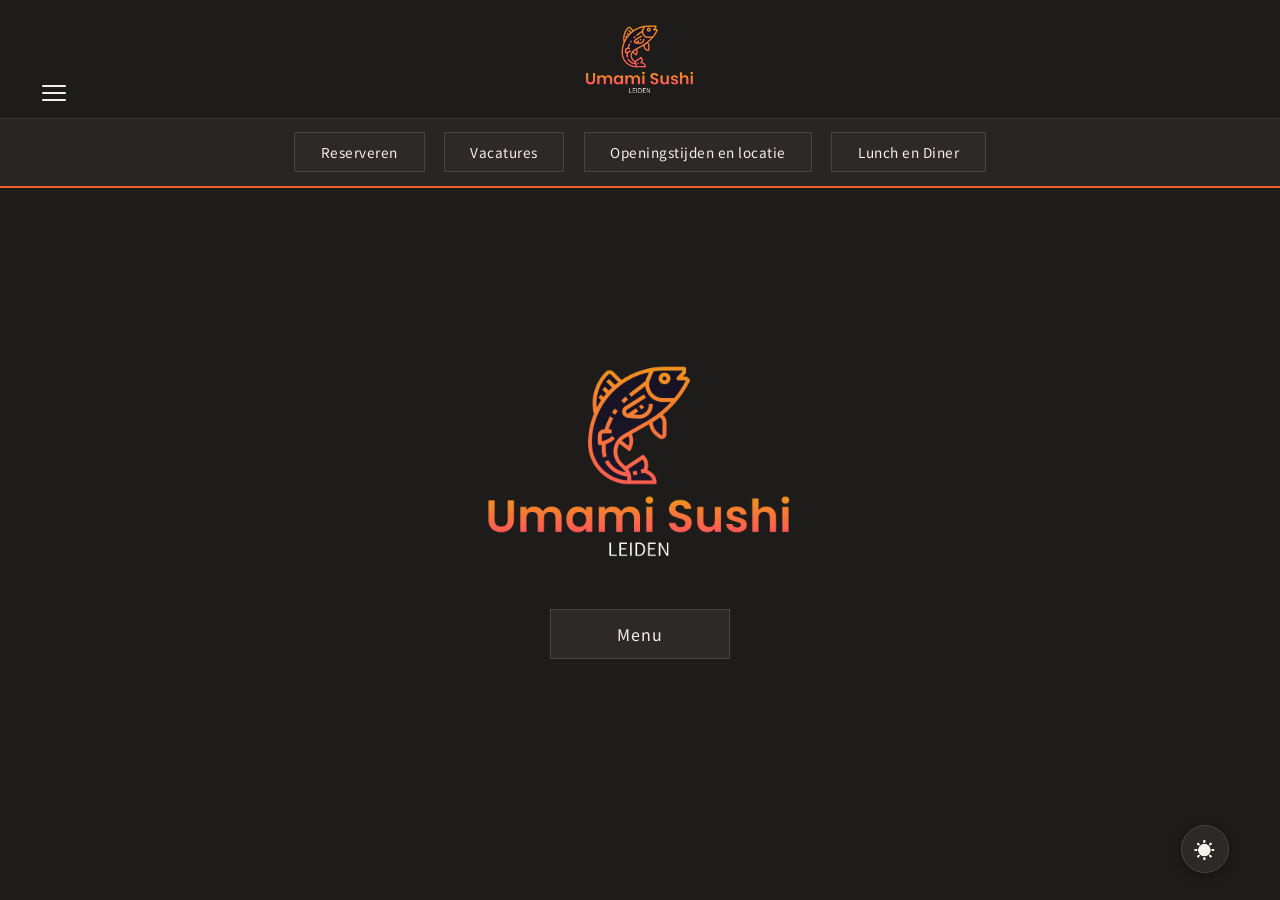
==== umami-sushi/index.html @ c95e88e9 "Initial commit" ====
<!doctype html>
<html lang="nl">
  <head>
    <meta charset="UTF-8" />
    <meta name="viewport" content="width=device-width, initial-scale=1.0" />
    <meta
      name="description"
      content="Umami Sushi Leiden - Authentiek Japans restaurant aan het Galgewater."
    />
    <title>Umami Sushi Leiden - Home</title>
    <link rel="stylesheet" href="style/style.css" />
  </head>
  <body>
    <header>
      <button class="hamburger-knop" id="openMenu" aria-label="Menu openen">
        <span></span><span></span><span></span>
      </button>
      <article>
        <a href="index.html">
          <img src="images/logo.png" alt="Umami Sushi Leiden logo" />
        </a>
      </article>
      <nav>
        <a href="reserveren.html">Reserveren</a>
        <a href="vacatures.html">Vacatures</a>
        <a href="openingstijden_locatie.html">Openingstijden en locatie</a>
        <a href="lunch_dinner.html">Lunch en Diner</a>
      </nav>
    </header>

    <main>
      <section class="hero-home">
        <img src="images/logo.png" alt="Umami Sushi Leiden" class="hero-logo" />
        <a href="hetmenu.html" class="knop-menu">Menu</a>
      </section>
    </main>

    <button class="thema-toggle" id="themaToggle" aria-label="Wissel thema">☀️</button>

    <aside class="hamburger-overlay" id="hamburgerMenu">
      <nav class="hamburger-nav">
        <button class="hamburger-sluit" id="sluitMenu">&#x2715;</button>
        <a href="index.html">
          <img
            src="images/logo.png"
            alt="Umami Sushi Leiden logo"
            class="hamburger-logo"
          />
        </a>
        <a href="index.html" class="hamburger-link">
          <svg
            xmlns="http://www.w3.org/2000/svg"
            viewBox="0 0 24 24"
            fill="currentColor"
          >
            <path d="M10 20v-6h4v6h5v-8h3L12 3 2 12h3v8z" />
          </svg>
          Landingspagina
        </a>
        <a href="openingstijden_locatie.html" class="hamburger-link">
          <svg
            xmlns="http://www.w3.org/2000/svg"
            viewBox="0 0 24 24"
            fill="currentColor"
          >
            <path
              d="M12 2C8.13 2 5 5.13 5 9c0 5.25 7 13 7 13s7-7.75 7-13c0-3.87-3.13-7-7-7zm0 9.5c-1.38 0-2.5-1.12-2.5-2.5S10.62 6.5 12 6.5s2.5 1.12 2.5 2.5S13.38 11.5 12 11.5z"
            />
          </svg>
          Locatie
        </a>
        <a href="reserveren.html" class="hamburger-link">
          <svg
            xmlns="http://www.w3.org/2000/svg"
            viewBox="0 0 24 24"
            fill="currentColor"
          >
            <path
              d="M19 3H5c-1.1 0-2 .9-2 2v14c0 1.1.9 2 2 2h14c1.1 0 2-.9 2-2V5c0-1.1-.9-2-2-2zm-7 3c1.93 0 3.5 1.57 3.5 3.5S13.93 13 12 13s-3.5-1.57-3.5-3.5S10.07 6 12 6zm7 13H5v-.23c0-.62.28-1.2.76-1.58C7.47 15.82 9.64 15 12 15s4.53.82 6.24 2.19c.48.38.76.97.76 1.58V19z"
            />
          </svg>
          Reserveren
        </a>
        <a href="lunch_dinner.html" class="hamburger-link">
          <svg
            xmlns="http://www.w3.org/2000/svg"
            viewBox="0 0 24 24"
            fill="currentColor"
          >
            <path
              d="M11 9H9V2H7v7H5V2H3v7c0 2.12 1.66 3.84 3.75 3.97V22h2.5v-9.03C11.34 12.84 13 11.12 13 9V2h-2v7zm5-3v8h2.5v8H21V2c-2.76 0-5 2.24-5 4z"
            />
          </svg>
          Lunch en Diner
        </a>
        <a href="vacatures.html" class="hamburger-link">
          <svg
            xmlns="http://www.w3.org/2000/svg"
            viewBox="0 0 24 24"
            fill="currentColor"
          >
            <path
              d="M12 2C6.48 2 2 6.48 2 12s4.48 10 10 10 10-4.48 10-10S17.52 2 12 2zm-2 15l-5-5 1.41-1.41L10 14.17l7.59-7.59L19 8l-9 9z"
            />
          </svg>
          Vacatures
        </a>
      </nav>
    </aside>
    <section class="hamburger-backdrop" id="hamburgerBackdrop"></section>

    <script src="script/script.js"></script>
  </body>
</html>
---- umami-sushi/style/style.css ----
/* ===========================
   UMAMI SUSHI - STYLESHEET
   Mobile First aanpak
   =========================== */

/* === GOOGLE FONTS === */
@import url("https://fonts.googleapis.com/css2?family=Playfair+Display:wght@400;700&family=Noto+Sans+JP:wght@300;400;500&display=swap");

/* === CSS VARIABELEN === */
:root {
  --kleur-donker: #1e1b1b;
  --kleur-nav: #2a2525;
  --kleur-oranje: #e8622a;
  --kleur-goud: #f0a030;
  --kleur-licht: #f5f0e8;
  --kleur-wit: #ffffff;
  --kleur-grijs: #666666;
  --kleur-border: #3a3333;
  --kleur-knop-bg: #2e2929;
  --kleur-knop-border: #4a4545;
  --font-titel: "Playfair Display", serif;
  --font-tekst: "Noto Sans JP", sans-serif;
}

/* === LICHT MODUS VARIABELEN === */
body.licht-modus {
  --kleur-donker: #f5f0e8;
  --kleur-nav: #e8e0d0;
  --kleur-oranje: #c8501f;
  --kleur-goud: #9a6b10;
  --kleur-licht: #2a2020;
  --kleur-wit: #1a1010;
  --kleur-grijs: #555555;
  --kleur-border: #c8c0b0;
  --kleur-knop-bg: #e0d8c8;
  --kleur-knop-border: #b8b0a0;
}

/* === DARK/LIGHT TOGGLE KNOP === */
.thema-toggle {
  position: fixed;
  bottom: 3vh;
  right: 4vw;
  z-index: 400;
  background-color: var(--kleur-knop-bg);
  border: 1px solid var(--kleur-knop-border);
  color: var(--kleur-licht);
  font-family: var(--font-tekst);
  font-size: 1.3rem;
  width: 48px;
  height: 48px;
  border-radius: 50%;
  cursor: pointer;
  display: flex;
  align-items: center;
  justify-content: center;
  transition: all 0.3s;
  box-shadow: 0 2px 12px rgba(0,0,0,0.3);
}

.thema-toggle:hover {
  background-color: var(--kleur-oranje);
  border-color: var(--kleur-oranje);
  color: #fff;
}

/* Licht modus overschrijvingen voor hardcoded kleuren */
body.licht-modus header,
body.licht-modus main,
body.licht-modus .hero-home,
body.licht-modus .hero,
body.licht-modus .hamburger-overlay {
  background-color: var(--kleur-donker);
}

body.licht-modus .hero,
body.licht-modus .menu-hero,
body.licht-modus .info-blok,
body.licht-modus .menu-kaart,
body.licht-modus .vacature-kaart,
body.licht-modus .menu-noot,
body.licht-modus .tijden-tabel,
body.licht-modus .kaart-container,
body.licht-modus .ot-locatie,
body.licht-modus .ot-tijden {
  background-color: #e8e0d0;
}

body.licht-modus .tijden-tabel th {
  background-color: #d8d0c0;
}

body.licht-modus footer {
  background-color: #e0d8c8;
}

body.licht-modus .menu-tabs {
  background-color: var(--kleur-nav);
}

body.licht-modus .hamburger-backdrop.open {
  background: rgba(0,0,0,0.35);
}

body.licht-modus .formulier-groep input,
body.licht-modus .formulier-groep select,
body.licht-modus .formulier-groep textarea {
  background-color: #e8e0d0;
  color: var(--kleur-licht);
}

body.licht-modus .formulier-groep input::placeholder,
body.licht-modus .formulier-groep textarea::placeholder {
  color: rgba(42,32,32,0.4);
}

body.licht-modus .gerecht {
  border-bottom-color: rgba(180,170,160,0.6);
}

body.licht-modus .gerecht-beschrijving,
body.licht-modus .categorie-subtitel {
  color: rgba(42,32,32,0.55);
}

body.licht-modus .menu-noot p,
body.licht-modus .kaart-placeholder,
body.licht-modus .hero p,
body.licht-modus .menu-hero p {
  color: rgba(42,32,32,0.6);
}

body.licht-modus .info-blok p,
body.licht-modus .vacature-kaart p,
body.licht-modus .text-center p {
  color: rgba(42,32,32,0.7);
}

body.licht-modus .menu-tab {
  color: rgba(42,32,32,0.6);
}

body.licht-modus .menu-tab:hover {
  color: var(--kleur-licht);
}

body.licht-modus .menu-tab.actief {
  color: var(--kleur-oranje);
}

body.licht-modus .hamburger-knop span {
  background-color: var(--kleur-licht);
}

body.licht-modus .concept-sectie {
  background-color: var(--kleur-donker);
}

body.licht-modus .concept-tekst p {
  color: rgba(42,32,32,0.8);
}

body.licht-modus .ot-adres a {
  color: var(--kleur-oranje);
}

/* === RESERVERING PAGINA - LICHT MODUS === */

/* Titel balk boven het formulier */
body.licht-modus .reserveer-titel {
  background-color: #fff8f0;
  border-color: #d4c4b0;
  color: #3a2a1a;
}

/* Formulier achtergrond: warm wit met zachte schaduw */
body.licht-modus .reserveer-formulier {
  background-color: #fff8f0;
  border-color: #d4c4b0;
  box-shadow: 0 4px 24px rgba(180, 140, 80, 0.08);
}

/* Labels: warme goud-bruine tint */
body.licht-modus .reserveer-formulier label {
  color: #7a5520;
  font-weight: 500;
}

/* Invoervelden: witte achtergrond, subtiele rand onderaan */
body.licht-modus .reserveer-formulier input {
  background: transparent;
  border-bottom-color: #c0a880;
  color: #2a1a10;
}

body.licht-modus .reserveer-formulier input:focus {
  border-bottom-color: var(--kleur-oranje);
}

/* Datumkiezer icoon zichtbaar in licht modus (geen invert) */
body.licht-modus .reserveer-formulier input[type="date"]::-webkit-calendar-picker-indicator {
  filter: none;
  opacity: 0.6;
}

/* OT titels ook aanpassen (zelfde stijl als reserveer-titel) */
body.licht-modus .ot-titel {
  background-color: #fff8f0;
  border-color: #d4c4b0;
  color: #3a2a1a;
}

/* === RESET === */
* {
  margin: 0;
  padding: 0;
  box-sizing: border-box;
}

html,
body {
  background-color: var(--kleur-donker);
  font-family: var(--font-tekst);
  color: var(--kleur-licht);
}

img {
  max-width: 100%;
  height: auto;
}

/* ===========================
   MOBILE (max-width: 767px)
   =========================== */

@media (max-width: 767px) {
  /* --- HEADER --- */
  header {
    display: flex;
    flex-direction: row;
    align-items: center;
    background-color: var(--kleur-donker);
    width: 100%;
    border-bottom: 2px solid var(--kleur-oranje);
    padding: 1.5vh 3vw;
    gap: 3vw;
  }

  /* Logo gecentreerd in de rij */
  header > article {
    flex: 1;
    display: flex;
    justify-content: center;
  }

  header > article a img {
    height: 8vh;
    width: auto;
  }

  /* Navigatie verbergen op mobiel */
  header > nav {
    display: none;
  }

  /* --- HERO HOME --- */
  /* Donkere achtergrond, logo groot gecentreerd, Menu knop */
  .hero-home {
    background-color: var(--kleur-donker);
    display: flex;
    flex-direction: column;
    align-items: center;
    justify-content: center;
    min-height: 65vh;
    padding: 5vh 5vw;
  }

  .hero-logo {
    width: 65vw;
    max-width: 280px;
    height: auto;
    margin-bottom: 4vh;
  }

  /* Menu knop - donkere achtergrond, licht randje */
  .knop-menu {
    display: flex;
    justify-content: center;
    align-items: center;
    text-decoration: none;
    color: var(--kleur-licht);
    background-color: var(--kleur-knop-bg);
    border: 1px solid var(--kleur-knop-border);
    width: 40vw;
    height: 5.5vh;
    font-family: var(--font-tekst);
    font-size: 1rem;
    letter-spacing: 1px;
    transition: all 0.3s;
  }

  .knop-menu:hover {
    background-color: var(--kleur-oranje);
    border-color: var(--kleur-oranje);
    color: var(--kleur-wit);
  }

  /* --- ALGEMENE MAIN CONTENT --- */
  main {
    background-color: var(--kleur-donker);
  }

  .sectie-padding {
    padding: 3vh 4vw;
  }

  /* Sectie titels */
  .sectie-titel {
    font-family: var(--font-titel);
    font-size: 1.8rem;
    color: var(--kleur-goud);
    text-align: center;
    margin-bottom: 1vh;
  }

  .sectie-lijn {
    width: 60px;
    height: 2px;
    background-color: var(--kleur-oranje);
    margin: 0 auto 4vh auto;
  }

  /* Hero voor andere pagina's */
  .hero {
    background-color: #252020;
    padding: 5vh 5vw;
    text-align: center;
    margin-bottom: 0;
    border-bottom: 2px solid var(--kleur-oranje);
  }

  .hero h1 {
    font-family: var(--font-titel);
    font-size: 1.8rem;
    color: var(--kleur-goud);
    margin-bottom: 1.5vh;
  }

  .hero p {
    font-size: 0.9rem;
    color: var(--kleur-licht);
    line-height: 1.8;
    font-weight: 300;
    opacity: 0.85;
  }

  /* --- MENU GRID (1 kolom mobile) --- */
  .menu-grid {
    display: grid;
    grid-template-columns: 1fr;
    gap: 1.5vh;
    margin-bottom: 3vh;
    padding: 0 4vw;
  }

  .menu-kaart {
    background-color: #252020;
    border: 1px solid var(--kleur-border);
    padding: 2vh 4vw;
    display: flex;
    justify-content: space-between;
    align-items: center;
  }

  .menu-kaart-info h3 {
    font-family: var(--font-tekst);
    font-size: 1rem;
    color: var(--kleur-licht);
    margin-bottom: 0.4vh;
    font-weight: 500;
  }

  .menu-kaart-info p {
    font-size: 0.8rem;
    color: rgba(245, 240, 232, 0.6);
    line-height: 1.5;
    font-weight: 300;
  }

  .menu-kaart-prijs {
    font-family: var(--font-tekst);
    font-size: 1.1rem;
    color: var(--kleur-oranje);
    font-weight: 500;
    min-width: 55px;
    text-align: right;
  }

  .menu-categorie-titel {
    font-family: var(--font-titel);
    font-size: 1.3rem;
    color: var(--kleur-goud);
    margin: 3vh 4vw 2vh 4vw;
    padding-bottom: 1vh;
    border-bottom: 1px solid var(--kleur-oranje);
  }

  /* --- INFO GRID (1 kolom mobile) --- */
  .info-grid {
    display: grid;
    grid-template-columns: 1fr;
    gap: 2vh;
    padding: 0 4vw 3vh 4vw;
  }

  .info-blok {
    background-color: #252020;
    border: 1px solid var(--kleur-border);
    padding: 2.5vh 4vw;
    text-align: center;
  }

  .info-blok h3 {
    font-family: var(--font-tekst);
    font-size: 1rem;
    color: var(--kleur-goud);
    margin-bottom: 1.5vh;
    font-weight: 500;
  }

  .info-blok p {
    font-size: 0.85rem;
    color: rgba(245, 240, 232, 0.75);
    line-height: 1.8;
    font-weight: 300;
  }

  /* --- OPENINGSTIJDEN TABEL --- */
  .tijden-tabel {
    width: calc(100% - 8vw);
    margin: 0 4vw 3vh 4vw;
    border-collapse: collapse;
    background-color: #252020;
  }

  .tijden-tabel th {
    background-color: #1a1616;
    color: var(--kleur-goud);
    padding: 1.5vh 3vw;
    text-align: left;
    font-family: var(--font-tekst);
    font-size: 0.8rem;
    letter-spacing: 1px;
    text-transform: uppercase;
  }

  .tijden-tabel td {
    padding: 1.5vh 3vw;
    border-bottom: 1px solid var(--kleur-border);
    font-size: 0.85rem;
    color: var(--kleur-licht);
  }

  .tijden-tabel tr:last-child td {
    border-bottom: none;
  }

  /* --- FORMULIER --- */
  .formulier-container {
    padding: 0 4vw 3vh 4vw;
  }

  .formulier-groep {
    margin-bottom: 2.5vh;
  }

  .formulier-groep label {
    display: block;
    font-size: 0.8rem;
    letter-spacing: 1px;
    text-transform: uppercase;
    color: var(--kleur-goud);
    margin-bottom: 0.8vh;
    font-weight: 500;
  }

  .formulier-groep input,
  .formulier-groep select,
  .formulier-groep textarea {
    width: 100%;
    padding: 1.5vh 3vw;
    border: 1px solid var(--kleur-border);
    background-color: #252020;
    font-family: var(--font-tekst);
    font-size: 0.95rem;
    color: var(--kleur-licht);
    appearance: none;
  }

  .formulier-groep textarea {
    height: 15vh;
    resize: vertical;
  }

  .formulier-groep input:focus,
  .formulier-groep select:focus,
  .formulier-groep textarea:focus {
    outline: 2px solid var(--kleur-oranje);
    border-color: var(--kleur-oranje);
  }

  .formulier-groep input::placeholder,
  .formulier-groep textarea::placeholder {
    color: rgba(245, 240, 232, 0.35);
  }

  /* Knoppen */
  .knop {
    display: inline-block;
    background-color: var(--kleur-oranje);
    color: var(--kleur-wit);
    text-decoration: none;
    padding: 1.5vh 6vw;
    font-size: 0.9rem;
    letter-spacing: 1px;
    text-transform: uppercase;
    border: none;
    cursor: pointer;
    font-family: var(--font-tekst);
    transition: background-color 0.3s;
  }

  .knop:hover {
    background-color: var(--kleur-goud);
    color: #1a1616;
  }

  .text-center {
    text-align: center;
    padding: 2vh 4vw 4vh 4vw;
  }

  .text-center p {
    color: rgba(245, 240, 232, 0.65);
    font-size: 0.85rem;
    line-height: 1.8;
    margin-bottom: 2vh;
  }

  /* --- VACATURE KAARTEN --- */
  .vacature-kaart {
    background-color: #252020;
    border: 1px solid var(--kleur-border);
    border-left: 3px solid var(--kleur-oranje);
    padding: 2.5vh 4vw;
    margin: 0 4vw 2vh 4vw;
  }

  .vacature-kaart h3 {
    font-family: var(--font-tekst);
    font-size: 1.1rem;
    color: var(--kleur-licht);
    margin-bottom: 1vh;
    font-weight: 500;
  }

  .vacature-kaart .badge {
    display: inline-block;
    background-color: var(--kleur-oranje);
    color: var(--kleur-wit);
    font-size: 0.7rem;
    padding: 0.3vh 2vw;
    letter-spacing: 1px;
    text-transform: uppercase;
    margin-bottom: 1.5vh;
    font-weight: 500;
  }

  .vacature-kaart p {
    font-size: 0.85rem;
    color: rgba(245, 240, 232, 0.7);
    line-height: 1.8;
    font-weight: 300;
    margin-bottom: 2vh;
  }

  /* Kaart container */
  .kaart-container {
    width: calc(100% - 8vw);
    margin: 0 4vw 3vh 4vw;
    height: 30vh;
    background-color: #252020;
    border: 1px solid var(--kleur-border);
    display: flex;
    justify-content: center;
    align-items: center;
  }

  .kaart-placeholder {
    text-align: center;
    color: rgba(245, 240, 232, 0.5);
    font-size: 0.85rem;
    line-height: 2;
  }

  /* Locatie grid (1 kolom mobile) */
  .locatie-grid {
    display: grid;
    grid-template-columns: 1fr;
    gap: 3vh;
    padding: 0 4vw 3vh 4vw;
  }

  /* --- FOOTER --- */
  footer {
    background-color: #141111;
    border-top: 2px solid var(--kleur-oranje);
    text-align: center;
    padding: 4vh 4vw;
    margin-top: 0;
  }

  .footer-logo-img {
    height: 8vh;
    width: auto;
    margin-bottom: 2vh;
    opacity: 0.9;
  }

  footer p {
    font-size: 0.8rem;
    font-weight: 300;
    line-height: 2;
    color: rgba(245, 240, 232, 0.55);
  }
} /* einde mobile */

/* ===========================
   TABLET EN GROTER (min-width: 768px)
   =========================== */

@media (min-width: 768px) {
  /* --- HEADER --- */
  header {
    display: flex;
    flex-direction: column;
    background-color: var(--kleur-donker);
    width: 100%;
    border-bottom: 2px solid var(--kleur-oranje);
  }

  /* Logo bovenaan gecentreerd */
  header > article {
    display: flex;
    justify-content: center;
    padding: 2vh 0 1.5vh 0;
  }

  header > article a img {
    height: 9vh;
    width: auto;
  }

  /* Navigatiebalk ONDER het logo, links naast elkaar */
  header > nav {
    display: flex;
    flex-direction: row;
    justify-content: center;
    background-color: var(--kleur-nav);
    padding: 1.5vh 3vw;
    gap: 1.5vw;
    border-top: 1px solid var(--kleur-border);
  }

  header > nav > a {
    display: flex;
    justify-content: center;
    align-items: center;
    text-decoration: none;
    font-family: var(--font-tekst);
    font-size: 0.85rem;
    color: var(--kleur-licht);
    background-color: var(--kleur-knop-bg);
    border: 1px solid var(--kleur-knop-border);
    padding: 1vh 2vw;
    letter-spacing: 0.5px;
    transition: all 0.3s;
    white-space: nowrap;
    min-width: 120px;
  }

  header > nav > a:hover,
  header > nav > a.actief {
    background-color: var(--kleur-oranje);
    border-color: var(--kleur-oranje);
    color: var(--kleur-wit);
  }

  /* --- HERO HOME --- */
  .hero-home {
    background-color: var(--kleur-donker);
    display: flex;
    flex-direction: column;
    align-items: center;
    justify-content: center;
    min-height: 70vh;
    padding: 6vh 5vw;
  }

  .hero-logo {
    width: 25vw;
    max-width: 380px;
    height: auto;
    margin-bottom: 4vh;
  }

  .knop-menu {
    display: flex;
    justify-content: center;
    align-items: center;
    text-decoration: none;
    color: var(--kleur-licht);
    background-color: var(--kleur-knop-bg);
    border: 1px solid var(--kleur-knop-border);
    width: 14vw;
    min-width: 140px;
    height: 5.5vh;
    font-family: var(--font-tekst);
    font-size: 1rem;
    letter-spacing: 1px;
    transition: all 0.3s;
  }

  .knop-menu:hover {
    background-color: var(--kleur-oranje);
    border-color: var(--kleur-oranje);
    color: var(--kleur-wit);
  }

  /* --- ALGEMENE MAIN CONTENT --- */
  main {
    background-color: var(--kleur-donker);
  }

  .sectie-padding {
    padding: 4vh 6vw;
    max-width: 1200px;
    margin: 0 auto;
  }

  .sectie-titel {
    font-family: var(--font-titel);
    font-size: 2rem;
    color: var(--kleur-goud);
    text-align: center;
    margin-bottom: 1vh;
  }

  .sectie-lijn {
    width: 60px;
    height: 2px;
    background-color: var(--kleur-oranje);
    margin: 0 auto 4vh auto;
  }

  .hero {
    background-color: #252020;
    padding: 6vh 8vw;
    text-align: center;
    border-bottom: 2px solid var(--kleur-oranje);
  }

  .hero h1 {
    font-family: var(--font-titel);
    font-size: 2.4rem;
    color: var(--kleur-goud);
    margin-bottom: 1.5vh;
  }

  .hero p {
    font-size: 1rem;
    color: var(--kleur-licht);
    line-height: 1.8;
    font-weight: 300;
    opacity: 0.85;
    max-width: 600px;
    margin: 0 auto;
  }

  /* --- MENU GRID (2 kolommen tablet) --- */
  .menu-grid {
    display: grid;
    grid-template-columns: 1fr 1fr;
    gap: 1.5vh 2vw;
    margin-bottom: 3vh;
    padding: 0 6vw;
    max-width: 1200px;
    margin-left: auto;
    margin-right: auto;
  }

  .menu-kaart {
    background-color: #252020;
    border: 1px solid var(--kleur-border);
    padding: 2vh 2vw;
    display: flex;
    justify-content: space-between;
    align-items: center;
  }

  .menu-kaart-info h3 {
    font-family: var(--font-tekst);
    font-size: 1rem;
    color: var(--kleur-licht);
    margin-bottom: 0.4vh;
    font-weight: 500;
  }

  .menu-kaart-info p {
    font-size: 0.8rem;
    color: rgba(245, 240, 232, 0.6);
    line-height: 1.5;
    font-weight: 300;
  }

  .menu-kaart-prijs {
    font-family: var(--font-tekst);
    font-size: 1.1rem;
    color: var(--kleur-oranje);
    font-weight: 500;
    min-width: 60px;
    text-align: right;
  }

  .menu-categorie-titel {
    font-family: var(--font-titel);
    font-size: 1.5rem;
    color: var(--kleur-goud);
    margin: 4vh 6vw 2.5vh 6vw;
    padding-bottom: 1vh;
    border-bottom: 1px solid var(--kleur-oranje);
    max-width: calc(1200px - 12vw);
    margin-left: auto;
    margin-right: auto;
  }

  /* --- INFO GRID (3 kolommen tablet) --- */
  .info-grid {
    display: grid;
    grid-template-columns: 1fr 1fr 1fr;
    gap: 2vw;
    padding: 0 6vw 4vh 6vw;
    max-width: 1200px;
    margin: 0 auto;
  }

  .info-blok {
    background-color: #252020;
    border: 1px solid var(--kleur-border);
    padding: 3vh 2vw;
    text-align: center;
  }

  .info-blok h3 {
    font-family: var(--font-tekst);
    font-size: 1rem;
    color: var(--kleur-goud);
    margin-bottom: 1.5vh;
    font-weight: 500;
  }

  .info-blok p {
    font-size: 0.85rem;
    color: rgba(245, 240, 232, 0.75);
    line-height: 1.8;
    font-weight: 300;
  }

  /* --- OPENINGSTIJDEN TABEL --- */
  .tijden-tabel {
    width: 100%;
    border-collapse: collapse;
    margin-bottom: 3vh;
    background-color: #252020;
  }

  .tijden-tabel th {
    background-color: #1a1616;
    color: var(--kleur-goud);
    padding: 1.5vh 2vw;
    text-align: left;
    font-size: 0.8rem;
    letter-spacing: 1px;
    text-transform: uppercase;
  }

  .tijden-tabel td {
    padding: 1.5vh 2vw;
    border-bottom: 1px solid var(--kleur-border);
    font-size: 0.9rem;
    color: var(--kleur-licht);
  }

  .tijden-tabel tr:last-child td {
    border-bottom: none;
  }

  /* --- FORMULIER --- */
  .formulier-container {
    padding: 0 6vw 4vh 6vw;
    max-width: 1200px;
    margin: 0 auto;
  }

  .formulier-rij {
    display: grid;
    grid-template-columns: 1fr 1fr;
    gap: 2vw;
  }

  .formulier-groep {
    margin-bottom: 2.5vh;
  }

  .formulier-groep label {
    display: block;
    font-size: 0.8rem;
    letter-spacing: 1px;
    text-transform: uppercase;
    color: var(--kleur-goud);
    margin-bottom: 0.8vh;
    font-weight: 500;
  }

  .formulier-groep input,
  .formulier-groep select,
  .formulier-groep textarea {
    width: 100%;
    padding: 1.5vh 1.5vw;
    border: 1px solid var(--kleur-border);
    background-color: #252020;
    font-family: var(--font-tekst);
    font-size: 0.95rem;
    color: var(--kleur-licht);
    appearance: none;
  }

  .formulier-groep textarea {
    height: 15vh;
    resize: vertical;
  }

  .formulier-groep input:focus,
  .formulier-groep select:focus,
  .formulier-groep textarea:focus {
    outline: 2px solid var(--kleur-oranje);
    border-color: var(--kleur-oranje);
  }

  .formulier-groep input::placeholder,
  .formulier-groep textarea::placeholder {
    color: rgba(245, 240, 232, 0.35);
  }

  /* Knop */
  .knop {
    display: inline-block;
    background-color: var(--kleur-oranje);
    color: var(--kleur-wit);
    text-decoration: none;
    padding: 1.5vh 3vw;
    font-size: 0.9rem;
    letter-spacing: 1px;
    text-transform: uppercase;
    border: none;
    cursor: pointer;
    font-family: var(--font-tekst);
    transition: background-color 0.3s;
  }

  .knop:hover {
    background-color: var(--kleur-goud);
    color: #1a1616;
  }

  .text-center {
    text-align: center;
    padding: 3vh 6vw 5vh 6vw;
  }

  .text-center p {
    color: rgba(245, 240, 232, 0.65);
    font-size: 0.9rem;
    line-height: 1.8;
    margin-bottom: 2.5vh;
    max-width: 700px;
    margin-left: auto;
    margin-right: auto;
  }

  /* --- VACATURE KAARTEN (2 kolommen tablet) --- */
  .vacatures-grid {
    display: grid;
    grid-template-columns: 1fr 1fr;
    gap: 2vw;
    padding: 0 6vw 4vh 6vw;
    max-width: 1200px;
    margin: 0 auto;
  }

  .vacature-kaart {
    background-color: #252020;
    border: 1px solid var(--kleur-border);
    border-left: 3px solid var(--kleur-oranje);
    padding: 2.5vh 2vw;
  }

  .vacature-kaart h3 {
    font-family: var(--font-tekst);
    font-size: 1.1rem;
    color: var(--kleur-licht);
    margin-bottom: 1vh;
    font-weight: 500;
  }

  .vacature-kaart .badge {
    display: inline-block;
    background-color: var(--kleur-oranje);
    color: var(--kleur-wit);
    font-size: 0.7rem;
    padding: 0.3vh 1vw;
    letter-spacing: 1px;
    text-transform: uppercase;
    margin-bottom: 1.5vh;
    font-weight: 500;
  }

  .vacature-kaart p {
    font-size: 0.85rem;
    color: rgba(245, 240, 232, 0.7);
    line-height: 1.8;
    font-weight: 300;
    margin-bottom: 2vh;
  }

  /* Kaart container */
  .kaart-container {
    width: 100%;
    height: 40vh;
    background-color: #252020;
    border: 1px solid var(--kleur-border);
    display: flex;
    justify-content: center;
    align-items: center;
    margin-bottom: 4vh;
  }

  .kaart-placeholder {
    text-align: center;
    color: rgba(245, 240, 232, 0.5);
    font-size: 0.9rem;
    line-height: 2;
  }

  /* Locatie grid (2 kolommen tablet) */
  .locatie-grid {
    display: grid;
    grid-template-columns: 1fr 1fr;
    gap: 4vw;
    padding: 0 6vw 4vh 6vw;
    max-width: 1200px;
    margin: 0 auto;
  }

  /* --- FOOTER --- */
  footer {
    background-color: #141111;
    border-top: 2px solid var(--kleur-oranje);
    text-align: center;
    padding: 5vh 6vw;
  }

  .footer-logo-img {
    height: 8vh;
    width: auto;
    margin-bottom: 2vh;
    opacity: 0.9;
  }

  footer p {
    font-size: 0.85rem;
    font-weight: 300;
    line-height: 2;
    color: rgba(245, 240, 232, 0.55);
  }
} /* einde tablet en groter */

/* ===========================
   CONCEPT SECTIE (lunch&dinner)
   Mobile First
   =========================== */

@media (max-width: 767px) {
  /* Concept sectie: op mobile onder elkaar gestapeld */
  .concept-sectie {
    display: flex;
    flex-direction: column;
    padding: 4vh 4vw 2vh 4vw;
    gap: 3vh;
  }

  /* Label "Onze concept ———" */
  .concept-label {
    font-size: 0.8rem;
    color: rgba(245, 240, 232, 0.5);
    letter-spacing: 0.5px;
    margin-bottom: 1.5vh;
    font-weight: 300;
  }

  /* Grote titel */
  .concept-tekst h1 {
    font-family: var(--font-tekst);
    font-size: 1.7rem;
    color: var(--kleur-licht);
    font-weight: 400;
    margin-bottom: 2vh;
    line-height: 1.3;
  }

  /* Beschrijvende tekst */
  .concept-tekst p {
    font-size: 0.85rem;
    color: rgba(245, 240, 232, 0.8);
    line-height: 1.9;
    font-weight: 300;
  }

  /* Foto blok: lege ruimte, foto komt er later in */
  .concept-foto {
    width: 100%;
    min-height: 30vh;
    background-color: #252020;
    border: 1px solid var(--kleur-border);
    overflow: hidden;
  }

  .concept-foto img,
  .concept-foto video {
    width: 100%;
    height: 100%;
    object-fit: cover;
    display: block;
  }

  .menu-sectie {
    padding-bottom: 2vh;
  }
} /* einde mobile concept */

@media (min-width: 768px) {
  /* Concept sectie: tekst links, foto rechts — exact zoals screenshot */
  .concept-sectie {
    display: grid;
    grid-template-columns: 1fr 1fr;
    padding: 4vh 2vw 4vh 2vw;
    gap: 3vw;
    align-items: start;
  }

  /* Label "Onze concept ———" */
  .concept-label {
    font-size: 0.8rem;
    color: rgba(245, 240, 232, 0.5);
    letter-spacing: 0.5px;
    margin-bottom: 2vh;
    font-weight: 300;
    display: block;
  }

  /* Grote titel links uitgelijnd */
  .concept-tekst h1 {
    font-family: var(--font-tekst);
    font-size: 1.8rem;
    color: var(--kleur-licht);
    font-weight: 400;
    margin-bottom: 2.5vh;
    line-height: 1.35;
    text-align: left;
  }

  /* Beschrijvende tekst links uitgelijnd, smal */
  .concept-tekst p {
    font-size: 0.88rem;
    color: rgba(245, 240, 232, 0.8);
    line-height: 1.9;
    font-weight: 300;
    text-align: left;
  }

  /* Foto rechterkolom: even hoog als de tekst, foto vult ruimte */
  .concept-foto {
    width: 100%;
    min-height: 45vh;
    background-color: #252020;
    border: 1px solid var(--kleur-border);
    overflow: hidden;
  }

  .concept-foto img,
  .concept-foto video {
    width: 100%;
    height: 100%;
    object-fit: cover;
    display: block;
  }

  .menu-sectie {
    padding-bottom: 3vh;
  }
} /* einde tablet concept */
/* ===========================
   CONCEPT SECTIE TEKST ONLY
   (zonder foto, volle breedte)
   =========================== */

.concept-sectie-tekst {
  padding: 4vh 4vw 2vh 4vw;
}

.concept-sectie-tekst .concept-label {
  font-size: 0.8rem;
  color: rgba(245, 240, 232, 0.5);
  letter-spacing: 0.5px;
  margin-bottom: 1.5vh;
  font-weight: 300;
  display: block;
}

.concept-sectie-tekst h1 {
  font-family: var(--font-tekst);
  font-size: 1.8rem;
  color: var(--kleur-licht);
  font-weight: 400;
  margin-bottom: 2vh;
  line-height: 1.35;
}

.concept-sectie-tekst p {
  font-size: 0.88rem;
  color: rgba(245, 240, 232, 0.8);
  line-height: 1.9;
  font-weight: 300;
  max-width: 600px;
}

@media (min-width: 768px) {
  .concept-sectie-tekst {
    padding: 4vh 4vw 2vh 4vw;
  }
}

/* ===========================
   RESERVEER SECTIE
   =========================== */

.reserveer-sectie {
  padding: 4vh 4vw;
  max-width: 650px;
  margin: 0 auto;
}

.reserveer-titel {
  font-family: var(--font-tekst);
  font-size: 1.4rem;
  font-weight: 400;
  color: var(--kleur-licht);
  background-color: #2e2929;
  border: 1px solid var(--kleur-border);
  text-align: center;
  padding: 2vh 4vw;
  margin-bottom: 2vh;
  letter-spacing: 0.5px;
}

.reserveer-formulier {
  background-color: #252020;
  border: 1px solid var(--kleur-border);
  padding: 3vh 4vw;
  display: flex;
  flex-direction: column;
  gap: 0;
}

.reserveer-formulier label {
  font-family: var(--font-tekst);
  font-size: 0.9rem;
  color: var(--kleur-licht);
  font-weight: 400;
  margin-top: 2vh;
}

.reserveer-formulier label:first-child {
  margin-top: 0;
}

.reserveer-formulier input {
  background: transparent;
  border: none;
  border-bottom: 1px solid var(--kleur-licht);
  color: var(--kleur-licht);
  font-family: var(--font-tekst);
  font-size: 0.95rem;
  padding: 0.6vh 0;
  outline: none;
  width: 100%;
  margin-bottom: 0.5vh;
}

.reserveer-formulier input:focus {
  border-bottom-color: var(--kleur-oranje);
}

.reserveer-formulier input[type="date"]::-webkit-calendar-picker-indicator {
  filter: invert(1);
  opacity: 0.5;
}

/* ===========================
   OPENINGSTIJDEN & LOCATIE
   =========================== */

.ot-sectie {
  padding: 4vh 4vw;
  max-width: 700px;
  margin: 0 auto;
}

.ot-titel {
  font-family: var(--font-tekst);
  font-size: 1.4rem;
  font-weight: 400;
  color: var(--kleur-licht);
  background-color: #2e2929;
  border: 1px solid var(--kleur-border);
  text-align: center;
  padding: 2vh 4vw;
  margin-bottom: 2vh;
  letter-spacing: 0.5px;
}

.ot-tijden {
  background-color: #252020;
  border: 1px solid var(--kleur-border);
  padding: 3vh 4vw;
  margin-bottom: 3vh;
}

.ot-tijden p {
  font-family: var(--font-tekst);
  font-size: 0.95rem;
  color: var(--kleur-licht);
  font-weight: 300;
  line-height: 2;
}

.ot-locatie {
  background-color: #252020;
  border: 1px solid var(--kleur-border);
  padding: 3vh 4vw;
  display: flex;
  justify-content: space-between;
  align-items: center;
}

.ot-adres p {
  font-family: var(--font-tekst);
  font-size: 0.95rem;
  color: var(--kleur-licht);
  font-weight: 300;
  line-height: 2;
}

.ot-pin {
  display: flex;
  align-items: center;
  justify-content: center;
  flex-shrink: 0;
}

.ot-pin svg {
  width: 80px;
  height: 80px;
  color: var(--kleur-oranje);
  fill: var(--kleur-oranje);
}

.reserveer-knop {
  margin-top: 3vh;
  width: 100%;
  padding: 1.8vh 0;
  font-size: 1rem;
  letter-spacing: 1.5px;
}

/* ===========================
   MENU PAGINA
   =========================== */

.menu-hero {
  background-color: #252020;
  padding: 5vh 5vw;
  text-align: center;
  border-bottom: 2px solid var(--kleur-oranje);
}

.menu-hero h1 {
  font-family: var(--font-titel);
  font-size: 2rem;
  color: var(--kleur-goud);
  margin-bottom: 1vh;
}

.menu-hero p {
  font-size: 0.85rem;
  color: rgba(245, 240, 232, 0.6);
  font-weight: 300;
  font-style: italic;
}

.menu-tabs {
  display: flex;
  overflow-x: auto;
  scrollbar-width: none;
  background-color: var(--kleur-nav);
  border-bottom: 1px solid var(--kleur-border);
  padding: 0 3vw;
  position: sticky;
  top: 0;
  z-index: 50;
}

.menu-tabs::-webkit-scrollbar { display: none; }

.menu-tab {
  flex-shrink: 0;
  padding: 1.5vh 3vw;
  font-family: var(--font-tekst);
  font-size: 0.8rem;
  color: rgba(245, 240, 232, 0.6);
  cursor: pointer;
  border-top: none;
  border-left: none;
  border-right: none;
  border-bottom: 2px solid transparent;
  background: none;
  transition: all 0.2s;
  white-space: nowrap;
  letter-spacing: 0.5px;
}

.menu-tab:hover { color: var(--kleur-licht); }

.menu-tab.actief {
  color: var(--kleur-oranje);
  border-bottom-color: var(--kleur-oranje);
}

.menu-body {
  padding: 0 4vw 6vh 4vw;
  max-width: 900px;
  margin: 0 auto;
}

.menu-categorie {
  display: none;
  padding-top: 4vh;
}

.menu-categorie.zichtbaar { display: block; }

.categorie-kop {
  display: flex;
  align-items: center;
  gap: 3vw;
  margin-bottom: 3vh;
}

.categorie-kop h2 {
  font-family: var(--font-titel);
  font-size: 1.6rem;
  color: var(--kleur-goud);
  white-space: nowrap;
}

.categorie-lijn {
  flex: 1;
  height: 1px;
  background: linear-gradient(to right, var(--kleur-oranje), transparent);
}

.categorie-subtitel {
  font-size: 0.75rem;
  color: rgba(245, 240, 232, 0.4);
  margin-top: -2vh;
  margin-bottom: 2.5vh;
  font-style: italic;
  font-weight: 300;
}

.gerechten-lijst {
  display: flex;
  flex-direction: column;
}

.gerecht {
  display: flex;
  justify-content: space-between;
  align-items: center;
  padding: 2vh 0;
  border-bottom: 1px solid rgba(58, 51, 51, 0.6);
  gap: 3vw;
}

.gerecht:last-child { border-bottom: none; }

.gerecht-foto {
  width: 60px;
  height: 60px;
  flex-shrink: 0;
  background-color: #2e2929;
  border: 1px solid var(--kleur-border);
  overflow: hidden;
}

.gerecht-foto img {
  width: 100%;
  height: 100%;
  object-fit: cover;
  display: block;
  opacity: 0.7;
}

.gerecht-info { flex: 1; }

.gerecht-naam {
  font-family: var(--font-tekst);
  font-size: 0.95rem;
  color: var(--kleur-licht);
  font-weight: 500;
  margin-bottom: 0.4vh;
}

.gerecht-beschrijving {
  font-size: 0.8rem;
  color: rgba(245, 240, 232, 0.55);
  font-weight: 300;
  line-height: 1.6;
}

.gerecht-prijs {
  font-family: var(--font-tekst);
  font-size: 1rem;
  color: var(--kleur-oranje);
  font-weight: 500;
  white-space: nowrap;
  padding-top: 0.2vh;
}

.gerechten-grid {
  display: grid;
  grid-template-columns: 1fr 1fr;
  gap: 0 4vw;
}

.gerechten-grid .gerecht {
  border-bottom: 1px solid rgba(58, 51, 51, 0.6);
}

.menu-noot {
  margin-top: 5vh;
  padding: 2.5vh 4vw;
  border: 1px solid var(--kleur-border);
  background-color: #252020;
  text-align: center;
}

.menu-noot p {
  font-size: 0.8rem;
  color: rgba(245, 240, 232, 0.5);
  font-weight: 300;
  line-height: 2;
  font-style: italic;
}

@media (min-width: 768px) {
  .menu-hero h1 { font-size: 2.8rem; }

  .menu-tabs {
    justify-content: center;
    padding: 0 6vw;
  }

  .menu-tab {
    padding: 1.8vh 2.5vw;
    font-size: 0.85rem;
  }

  .menu-body {
    padding: 0 6vw 8vh 6vw;
  }

  .gerechten-lijst {
    display: grid;
    grid-template-columns: 1fr 1fr;
    gap: 0 5vw;
  }

  .gerechten-grid {
    grid-template-columns: 1fr 1fr 1fr;
  }
}

/* ===========================
   HAMBURGER MENU
   =========================== */

/* Knop linksboven in header */
.hamburger-knop {
  position: absolute;
  top: 50%;
  left: 3vw;
  transform: translateY(-50%);
  background: none;
  border: none;
  cursor: pointer;
  display: flex;
  flex-direction: column;
  justify-content: center;
  gap: 5px;
  padding: 4px;
  z-index: 100;
}

.hamburger-knop span {
  display: block;
  width: 24px;
  height: 2px;
  background-color: var(--kleur-licht);
  border-radius: 2px;
  transition: background-color 0.3s;
}

.hamburger-knop:hover span {
  background-color: var(--kleur-oranje);
}

/* Header relatief positioneren zodat absolute knop werkt */
header {
  position: relative;
}

/* Backdrop (donkere overlay achter menu) */
.hamburger-backdrop {
  display: none;
  position: fixed;
  inset: 0;
  background: rgba(0, 0, 0, 0.6);
  z-index: 200;
  opacity: 0;
  transition: opacity 0.3s;
}

.hamburger-backdrop.open {
  display: block;
  opacity: 1;
}

/* Slide-in menu panel */
.hamburger-overlay {
  position: fixed;
  top: 0;
  left: 0;
  width: 75vw;
  max-width: 280px;
  height: 100vh;
  background-color: var(--kleur-donker);
  border-right: 1px solid var(--kleur-border);
  z-index: 300;
  transform: translateX(-100%);
  transition: transform 0.35s cubic-bezier(0.4, 0, 0.2, 1);
  overflow-y: auto;
}

.hamburger-overlay.open {
  transform: translateX(0);
}

/* Nav binnenin het menu */
.hamburger-nav {
  display: flex;
  flex-direction: column;
  padding: 2vh 5vw 4vh 5vw;
}

/* Sluit knop */
.hamburger-sluit {
  align-self: flex-end;
  background: none;
  border: none;
  color: var(--kleur-licht);
  font-size: 1.4rem;
  cursor: pointer;
  padding: 1.5vh 0;
  line-height: 1;
  transition: color 0.2s;
}

.hamburger-sluit:hover {
  color: var(--kleur-oranje);
}

/* Logo in menu */
.hamburger-logo {
  width: 55%;
  max-width: 150px;
  height: auto;
  margin: 2vh auto 3vh auto;
  display: block;
}

/* Menu links */
.hamburger-link {
  display: flex;
  align-items: center;
  gap: 14px;
  text-decoration: none;
  color: var(--kleur-licht);
  font-family: var(--font-tekst);
  font-size: 1rem;
  font-weight: 300;
  padding: 1.8vh 0;
  border-bottom: 1px solid var(--kleur-border);
  transition: color 0.2s;
}

.hamburger-link:last-child {
  border-bottom: none;
}

.hamburger-link:hover {
  color: var(--kleur-oranje);
}

.hamburger-link svg {
  width: 20px;
  height: 20px;
  flex-shrink: 0;
  fill: var(--kleur-oranje);
}
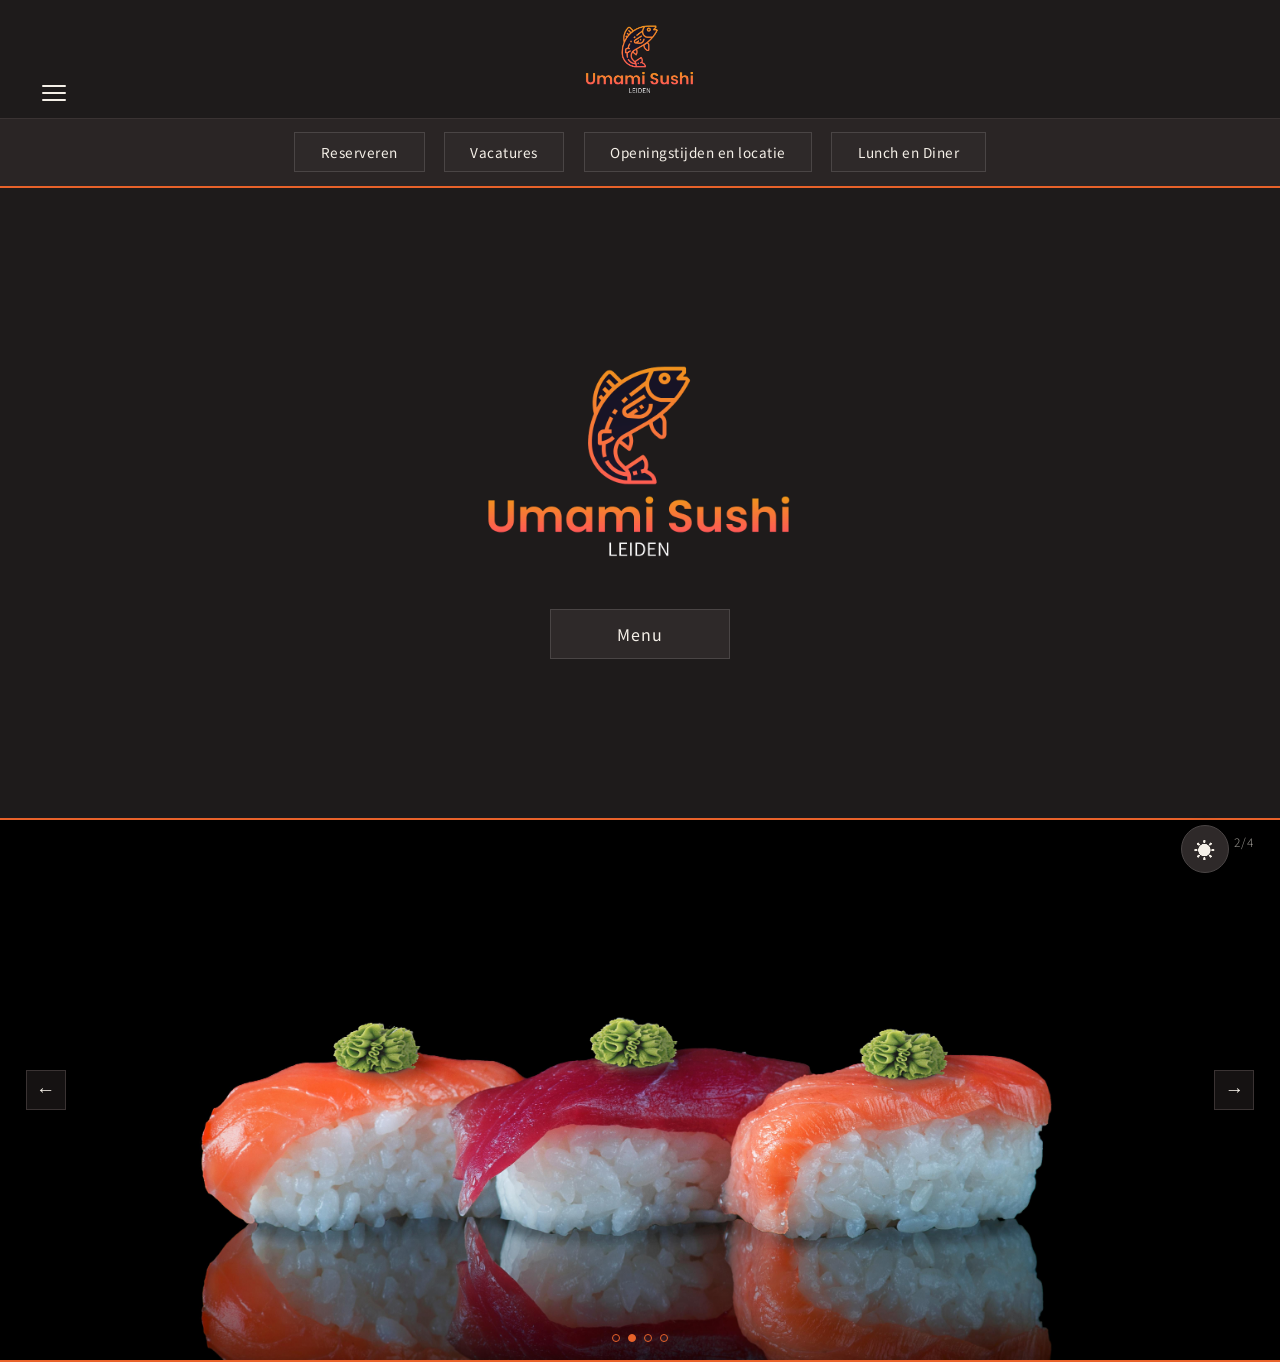
==== commit bfa80408: "Java script slide show" ====
--- a/umami-sushi/index.html
+++ b/umami-sushi/index.html
@@ -27,13 +27,25 @@
         <a href="lunch_dinner.html">Lunch en Diner</a>
       </nav>
     </header>
+    <main>
+  <section class="hero-home">
+    <img src="images/logo.png" alt="Umami Sushi Leiden" class="hero-logo" />
+    <a href="hetmenu.html" class="knop-menu">Menu</a>
+  </section>
 
-    <main>
-      <section class="hero-home">
-        <img src="images/logo.png" alt="Umami Sushi Leiden" class="hero-logo" />
-        <a href="hetmenu.html" class="knop-menu">Menu</a>
-      </section>
-    </main>
+  <section id="slideshow">
+    <img class="slide" src="images/slide1.jpg" alt="Sushi schotel" />
+    <img class="slide" src="images/slide2.jpg" alt="Nigiri selectie" />
+    <img class="slide" src="images/slide3.png" alt="Restaurant sfeer" />
+    <img class="slide" src="images/slide4.jpg" alt="Dumplings" />
+
+    <button id="prev">&#8592;</button>
+    <button id="next">&#8594;</button>
+
+    <span id="num"></span>
+    <span id="ballcontainer"></span>
+  </section>
+</main>
 
     <button class="thema-toggle" id="themaToggle" aria-label="Wissel thema">☀️</button>
 
--- a/umami-sushi/style/style.css
+++ b/umami-sushi/style/style.css
@@ -1757,4 +1757,100 @@
   height: 20px;
   flex-shrink: 0;
   fill: var(--kleur-oranje);
+}
+
+/* ===========================
+   SLIDESHOW
+   =========================== */
+
+#slideshow {
+  position: relative;
+  width: 100%;
+  overflow: hidden;
+  border-top: 2px solid var(--kleur-oranje);
+  border-bottom: 2px solid var(--kleur-oranje);
+  background-color: #1a1616;
+  user-select: none;
+}
+
+.slide {
+  display: none;
+  width: 100%;
+  height: 40vh;
+  object-fit: cover;
+  object-position: center;
+}
+
+@media (min-width: 768px) {
+  .slide {
+    height: 60vh;
+  }
+}
+
+/* Pijltjes */
+#prev,
+#next {
+  position: absolute;
+  top: 50%;
+  transform: translateY(-50%);
+  background-color: rgba(30, 27, 27, 0.7);
+  border: 1px solid var(--kleur-border);
+  color: var(--kleur-licht);
+  font-size: 1.2rem;
+  width: 40px;
+  height: 40px;
+  cursor: pointer;
+  display: flex;
+  align-items: center;
+  justify-content: center;
+  transition: background-color 0.3s;
+  z-index: 10;
+}
+
+#prev { left: 2vw; }
+#next { right: 2vw; }
+
+#prev:hover,
+#next:hover {
+  background-color: var(--kleur-oranje);
+  border-color: var(--kleur-oranje);
+}
+
+/* Teller */
+#num {
+  position: absolute;
+  top: 1.5vh;
+  right: 2vw;
+  font-family: var(--font-tekst);
+  font-size: 0.75rem;
+  color: rgba(245, 240, 232, 0.6);
+  font-weight: 300;
+  letter-spacing: 1px;
+  z-index: 10;
+}
+
+/* Bolletjes */
+#ballcontainer {
+  position: absolute;
+  bottom: 2vh;
+  left: 50%;
+  transform: translateX(-50%);
+  display: flex;
+  gap: 8px;
+  z-index: 10;
+}
+
+.ball {
+  appearance: none;
+  width: 8px;
+  height: 8px;
+  border-radius: 50%;
+  border: 1px solid var(--kleur-oranje);
+  background-color: transparent;
+  cursor: pointer;
+  transition: background-color 0.3s;
+}
+
+.ball:checked {
+  background-color: var(--kleur-oranje);
 }
